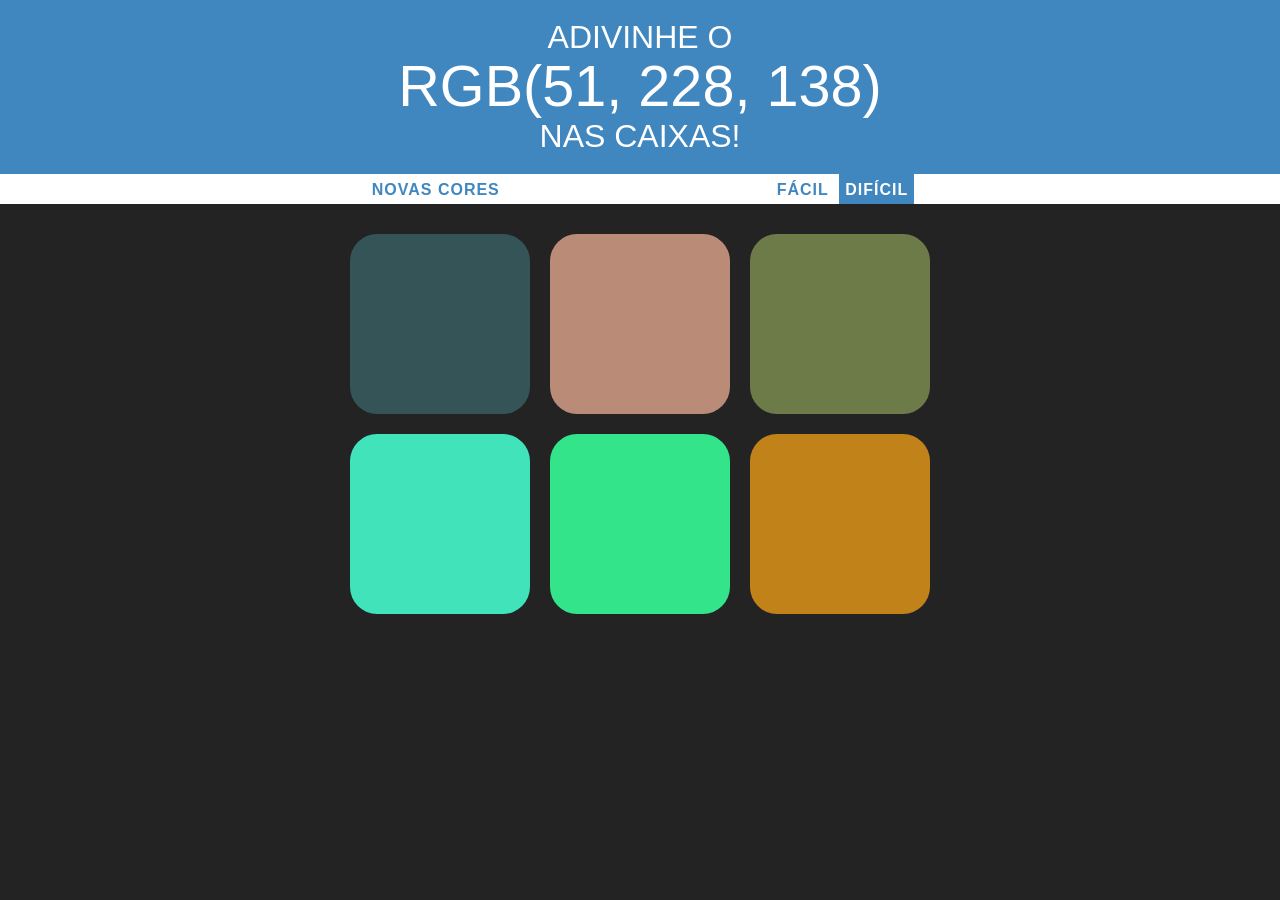
==== index.html @ ed0ae316 "Rename app.html to index.html" ====
<!DOCTYPE html>
<html lang="pt">
<head>
    <meta charset="UTF-8">
    <title>Jogo das cores</title>
	<meta name="Author" content=""/>
	<link rel="stylesheet" type="text/css" href="app-style.css">
</head>
<body>
    
    <h1>Adivinhe o 
        <br>
        <span id="colorDisplay"></span>
        <br>
        nas caixas!</h1>
   
    
    <div id="stripe" >
        
      <button id="reset">Novas Cores</button>
      <span id="message"></span>
      <button class="mode">Fácil</button>
      <button class="mode selected">Difícil</button>
        
    </div>
    
    <div class="container">
        <div class="square"></div>
        <div class="square"></div>
        <div class="square"></div>
        <div class="square"></div>
        <div class="square"></div>
        <div class="square"></div>
    </div>

<script src="app-script.js"></script>
</body>
</html>
---- app-style.css ----
body {
    background-color: #232323;
    margin: 0;
    font-family: "Montserrat", sans-serif;
    
}

.square {
    width: 30%;
    border-radius: 15%;
    background: purple;
    padding-bottom: 30%;
    float: left;
    margin: 1.66%;
    transition: background-color 0.6s;
    -webkit-transition: background 0.6s;
    -moz-transition: background 0.6s;
    
    
}

.container{
    width: 600px;
    margin: 20px auto;
}

h1 {
    text-align: center;
    font-weight: normal;
    text-transform: uppercase;
    line-height: 1.1;
    color: #fff;
    background-color: rgb(64, 134, 191);
    margin: 0;
    padding: 20px 0;
        
}

#colorDisplay {
    font-size: 180%;
}

#message {
    display: inline-block;
    width: 20%;
    color: orange;
    text-transform: uppercase;
    font-weight: 900;
    letter-spacing: 1px;
    font-size: inherit;
    }

#stripe {
    text-align: center;
    background-color: #fff;
    height: 30px;
}

.selected {
    background-color: rgb(64, 134, 191);
    color: #fff;
    }

button {
    border: none;
    color: rgb(64, 134, 191);
    background-color: transparent;
    text-transform: uppercase;
    font-weight: 900;
    letter-spacing: 1px;
    height: 100%;
    font-size: inherit;
    padding-top: 3px;
    outline: none;
    transition: all 0.2s;
    -webkit-transition: all 0.2s;
    -moz-transition: all 0.2s;
    
}

button:hover {
    color: #fff;
    background-color: rgb(64, 134, 191);
 
}
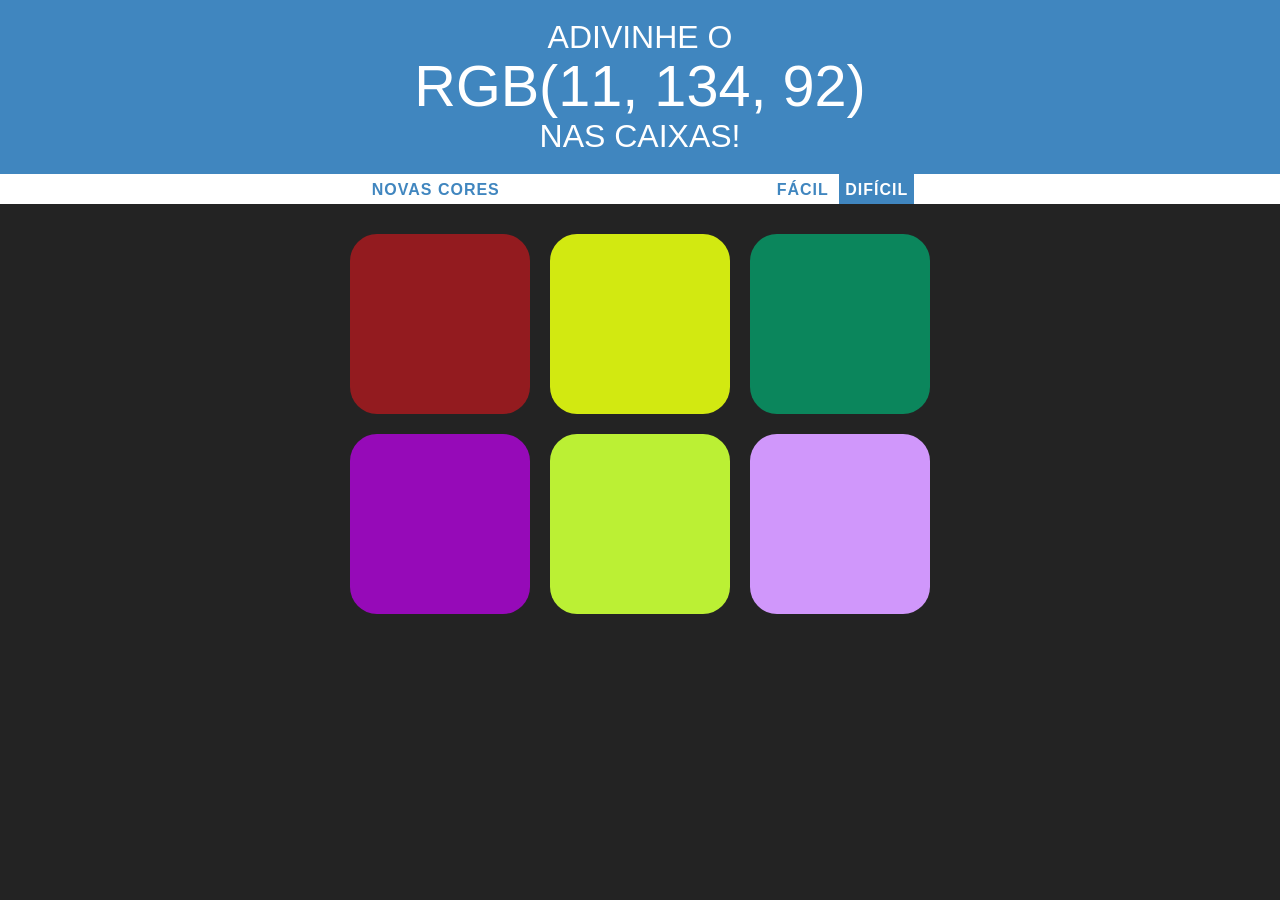
==== commit 7fe9b25d: "Update index.html" ====
--- a/index.html
+++ b/index.html
@@ -3,7 +3,7 @@
 <head>
     <meta charset="UTF-8">
     <title>Jogo das cores</title>
-	<meta name="Author" content=""/>
+	<meta name="Nícolas" content=""/>
 	<link rel="stylesheet" type="text/css" href="app-style.css">
 </head>
 <body>
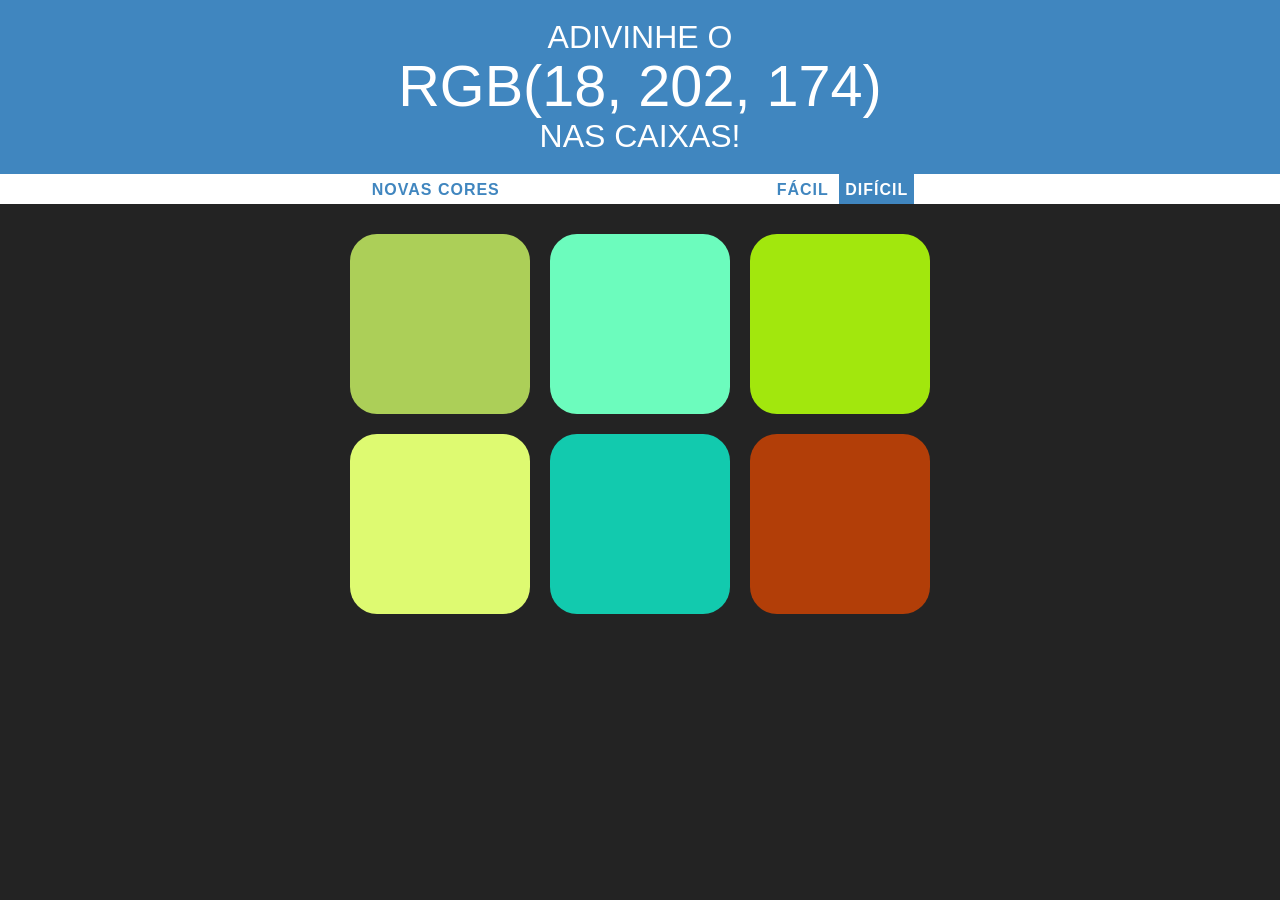
==== commit e9cf0058: "Update index.html" ====
--- a/index.html
+++ b/index.html
@@ -3,7 +3,7 @@
 <head>
     <meta charset="UTF-8">
     <title>Jogo das cores</title>
-	<meta name="Nícolas" content=""/>
+	<meta name="Nícolas" content="A RGB guessing game"/>
 	<link rel="stylesheet" type="text/css" href="app-style.css">
 </head>
 <body>
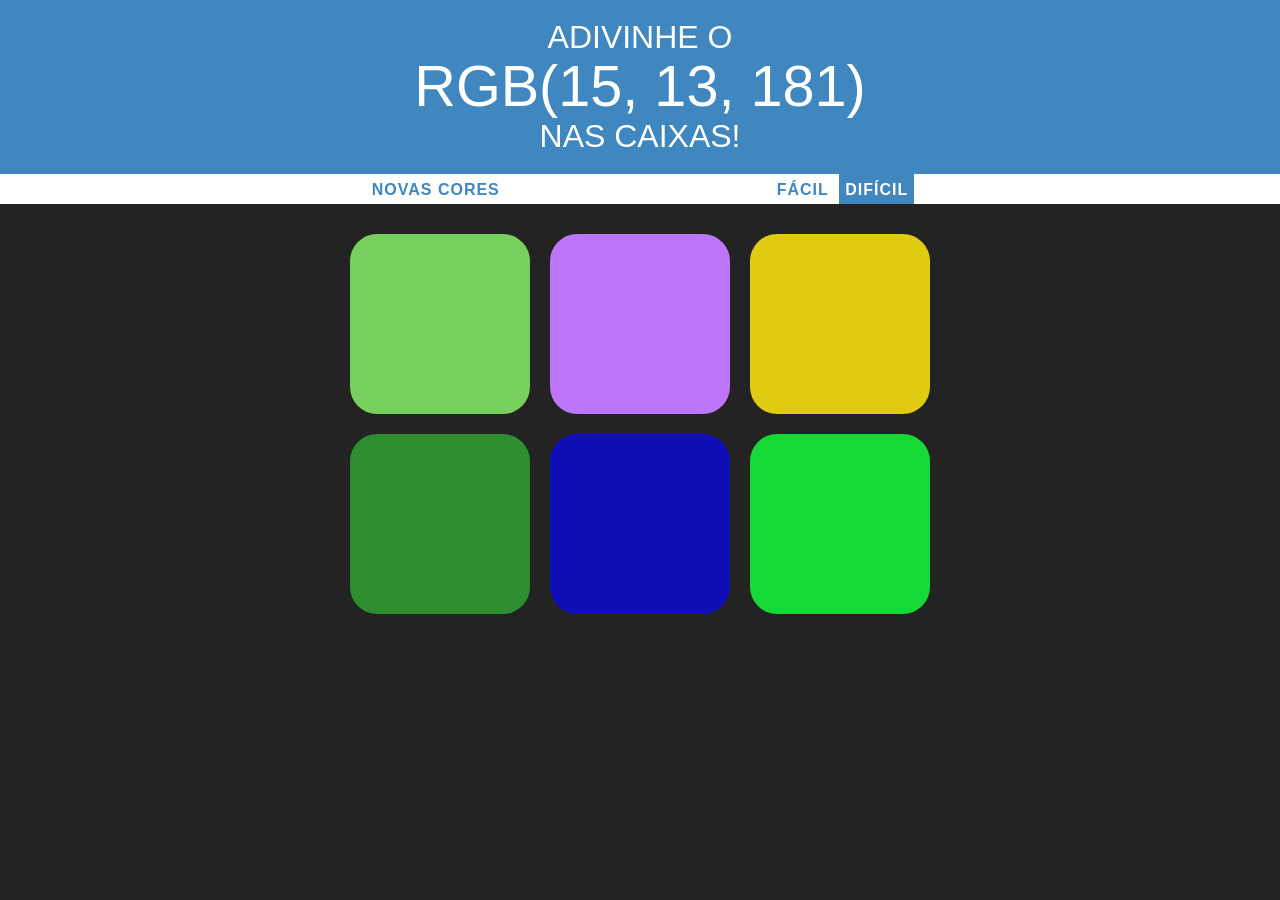
==== commit 72f362c2: "Update index.html" ====
--- a/index.html
+++ b/index.html
@@ -8,7 +8,7 @@
 </head>
 <body>
     
-    <h1>Adivinhe o 
+    <h1>Adivinhe o 	    
         <br>
         <span id="colorDisplay"></span>
         <br>
@@ -25,12 +25,14 @@
     </div>
     
     <div class="container">
+	    
         <div class="square"></div>
         <div class="square"></div>
         <div class="square"></div>
         <div class="square"></div>
         <div class="square"></div>
         <div class="square"></div>
+	    
     </div>
 
 <script src="app-script.js"></script>
